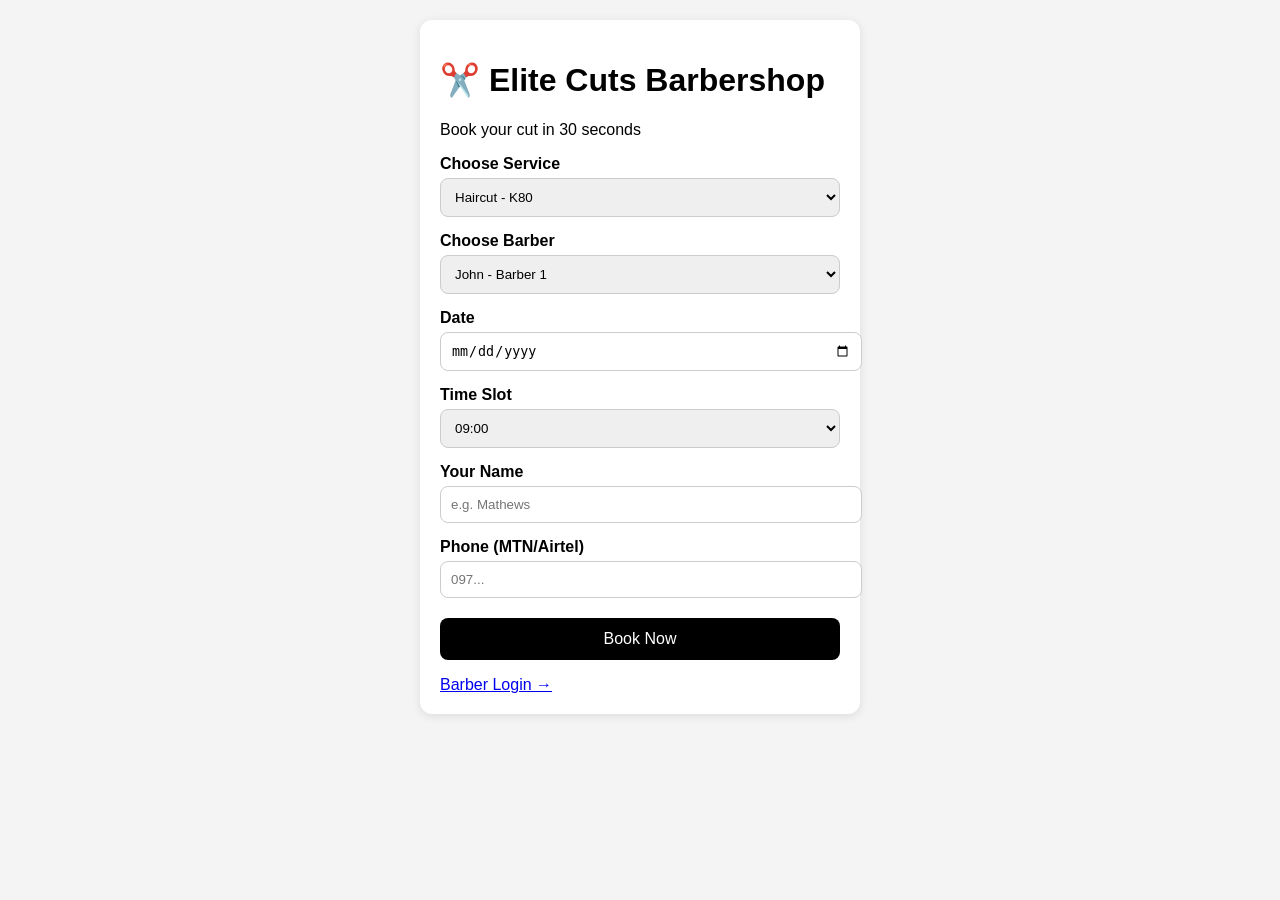
==== index.html @ f1166d4d "add booking system" ====
<!DOCTYPE html>
<html>
<head>
  <meta name="viewport" content="width=device-width, initial-scale=1">
  <title>Elite Cuts - Book Now</title>
  <link rel="stylesheet" href="style.css">
</head>
<body>
  <div class="container">
    <h1>✂️ Elite Cuts Barbershop</h1>
    <p>Book your cut in 30 seconds</p>

    <label>Choose Service</label>
    <select id="service">
      <option value="Haircut - K80">Haircut - K80</option>
      <option value="Beard Trim - K50">Beard Trim - K50</option>
      <option value="Haircut + Beard - K120">Haircut + Beard - K120</option>
    </select>

    <label>Choose Barber</label>
    <select id="barber">
      <option value="John">John - Barber 1</option>
      <option value="Mike">Mike - Barber 2</option>
    </select>

    <label>Date</label>
    <input type="date" id="date">

    <label>Time Slot</label>
    <select id="time">
      <option>09:00</option><option>10:00</option><option>11:00</option>
      <option>12:00</option><option>13:00</option><option>14:00</option>
      <option>15:00</option><option>16:00</option><option>17:00</option><option>18:00</option>
    </select>

    <label>Your Name</label>
    <input type="text" id="name" placeholder="e.g. Mathews">

    <label>Phone (MTN/Airtel)</label>
    <input type="tel" id="phone" placeholder="097...">

    <button onclick="bookNow()">Book Now</button>
    <p id="message"></p>
    <a href="admin.html">Barber Login →</a>
  </div>
<script src="script.js"></script>
</body>
</html>
---- style.css ----
body{font-family:Arial;background:#f4f4f4;margin:0;padding:20px}
.container{max-width:400px;margin:auto;background:white;padding:20px;border-radius:12px;box-shadow:0 2px 10px rgba(0,0,0,0.1)}
label{display:block;margin-top:15px;font-weight:bold}
select,input{width:100%;padding:10px;margin-top:5px;border-radius:8px;border:1px solid #ccc}
button{width:100%;margin-top:20px;padding:12px;background:black;color:white;border:none;border-radius:8px;font-size:16px;cursor:pointer}
#message{margin-top:10px;font-weight:bold}
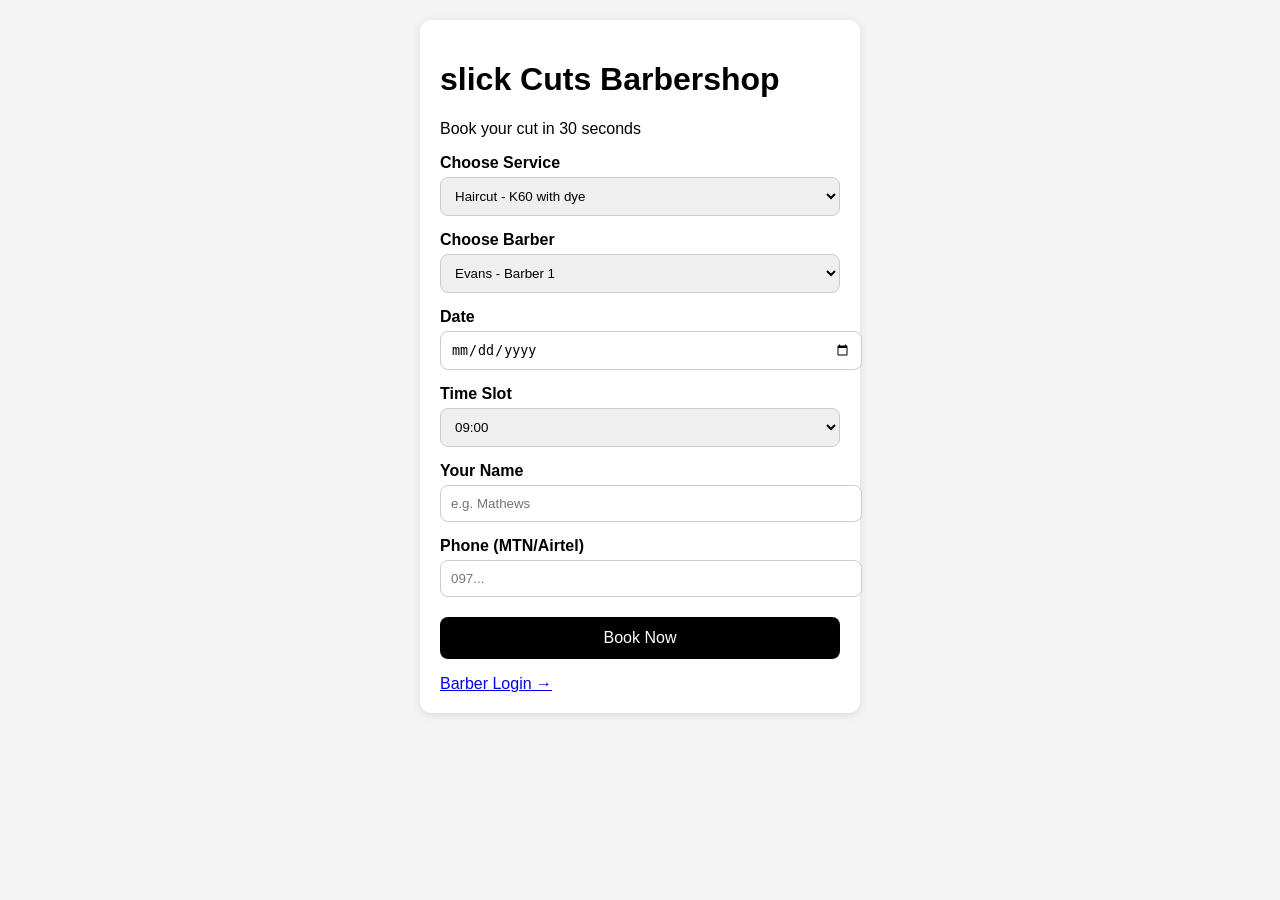
==== commit 2c38e998: "change barbers and name" ====
--- a/index.html
+++ b/index.html
@@ -2,25 +2,25 @@
 <html>
 <head>
   <meta name="viewport" content="width=device-width, initial-scale=1">
-  <title>Elite Cuts - Book Now</title>
+  <title>slick Cuts - Book Now</title>
   <link rel="stylesheet" href="style.css">
 </head>
 <body>
   <div class="container">
-    <h1>✂️ Elite Cuts Barbershop</h1>
+    <h1>slick Cuts Barbershop</h1>
     <p>Book your cut in 30 seconds</p>
 
     <label>Choose Service</label>
     <select id="service">
-      <option value="Haircut - K80">Haircut - K80</option>
-      <option value="Beard Trim - K50">Beard Trim - K50</option>
-      <option value="Haircut + Beard - K120">Haircut + Beard - K120</option>
+      <option value="Haircut - K80">Haircut - K60 with dye</option>
+      <option value="Beard Trim - K50">Beard Trim - K30 without dye</option>
+      <option value="Haircut + Beard - K120">Haircut + Beard - K40</option>
     </select>
 
     <label>Choose Barber</label>
     <select id="barber">
-      <option value="John">John - Barber 1</option>
-      <option value="Mike">Mike - Barber 2</option>
+      <option value="John">Evans - Barber 1</option>
+      <option value="Mike">Mwando - Barber 2</option>
     </select>
 
     <label>Date</label>
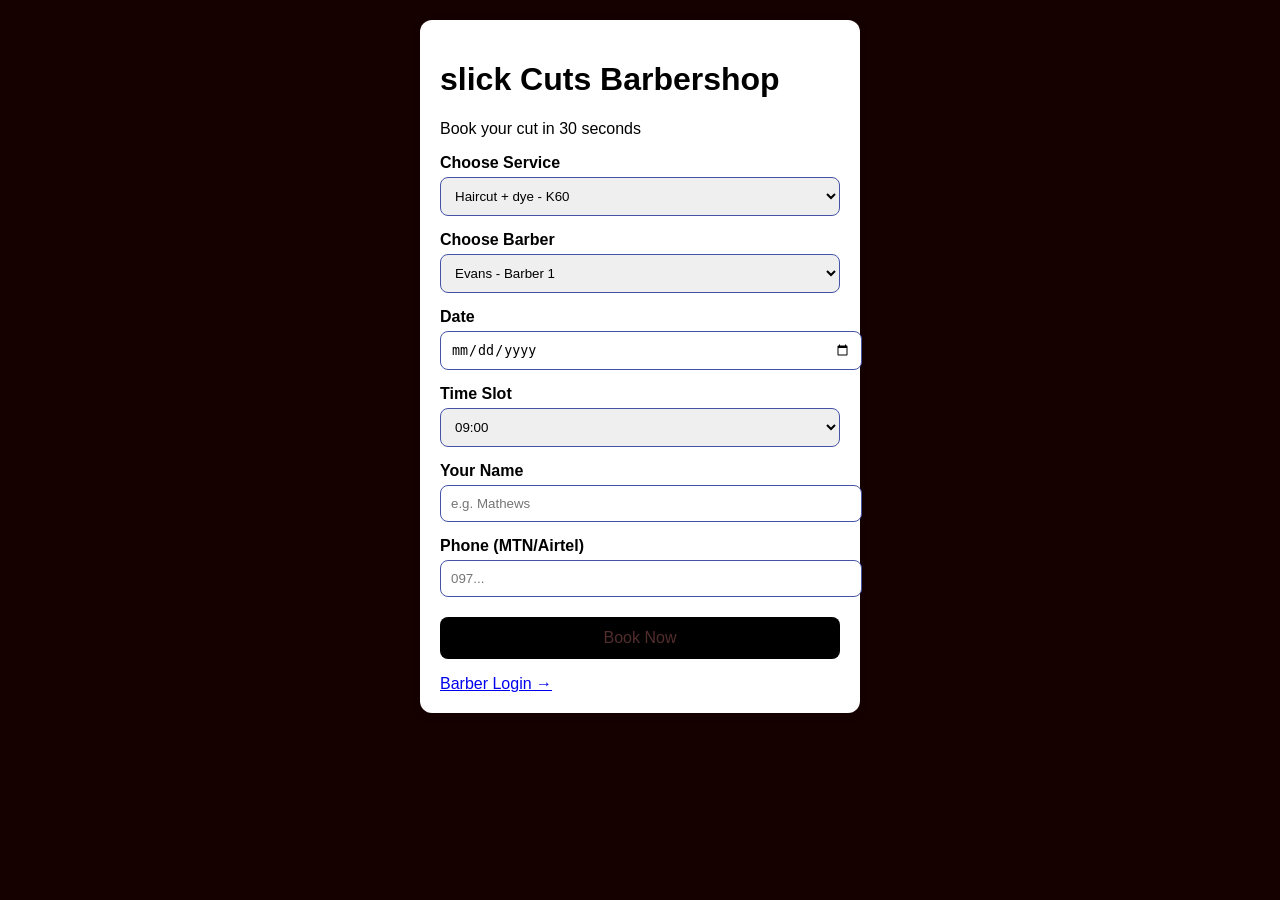
==== commit 8b0b5928: "apply changes" ====
--- a/index.html
+++ b/index.html
@@ -12,15 +12,16 @@
 
     <label>Choose Service</label>
     <select id="service">
-      <option value="Haircut - K80">Haircut - K60 with dye</option>
-      <option value="Beard Trim - K50">Beard Trim - K30 without dye</option>
+      <option value="Haircut + dye ">Haircut + dye - K60 </option>
+      <option value="Haircut">Haircut - k30</option>
+      <option value="beared trim - K10">Beard Trim - K10</option>
       <option value="Haircut + Beard - K120">Haircut + Beard - K40</option>
     </select>
 
     <label>Choose Barber</label>
     <select id="barber">
-      <option value="John">Evans - Barber 1</option>
-      <option value="Mike">Mwando - Barber 2</option>
+      <option value="Evans">Evans - Barber 1</option>
+      <option value="Mwando">Mwando - Barber 2</option>
     </select>
 
     <label>Date</label>
--- a/style.css
+++ b/style.css
@@ -1,6 +1,6 @@
-body{font-family:Arial;background:#f4f4f4;margin:0;padding:20px}
+body{font-family:Arial;background:#160101;margin:0;padding:20px}
 .container{max-width:400px;margin:auto;background:white;padding:20px;border-radius:12px;box-shadow:0 2px 10px rgba(0,0,0,0.1)}
 label{display:block;margin-top:15px;font-weight:bold}
-select,input{width:100%;padding:10px;margin-top:5px;border-radius:8px;border:1px solid #ccc}
-button{width:100%;margin-top:20px;padding:12px;background:black;color:white;border:none;border-radius:8px;font-size:16px;cursor:pointer}
+select,input{width:100%;padding:10px;margin-top:5px;border-radius:8px;border:1px solid #4453a8}
+button{width:100%;margin-top:20px;padding:12px;background:black;color:rgba(102, 56, 56, 0.808);border:none;border-radius:8px;font-size:16px;cursor:pointer}
 #message{margin-top:10px;font-weight:bold}
